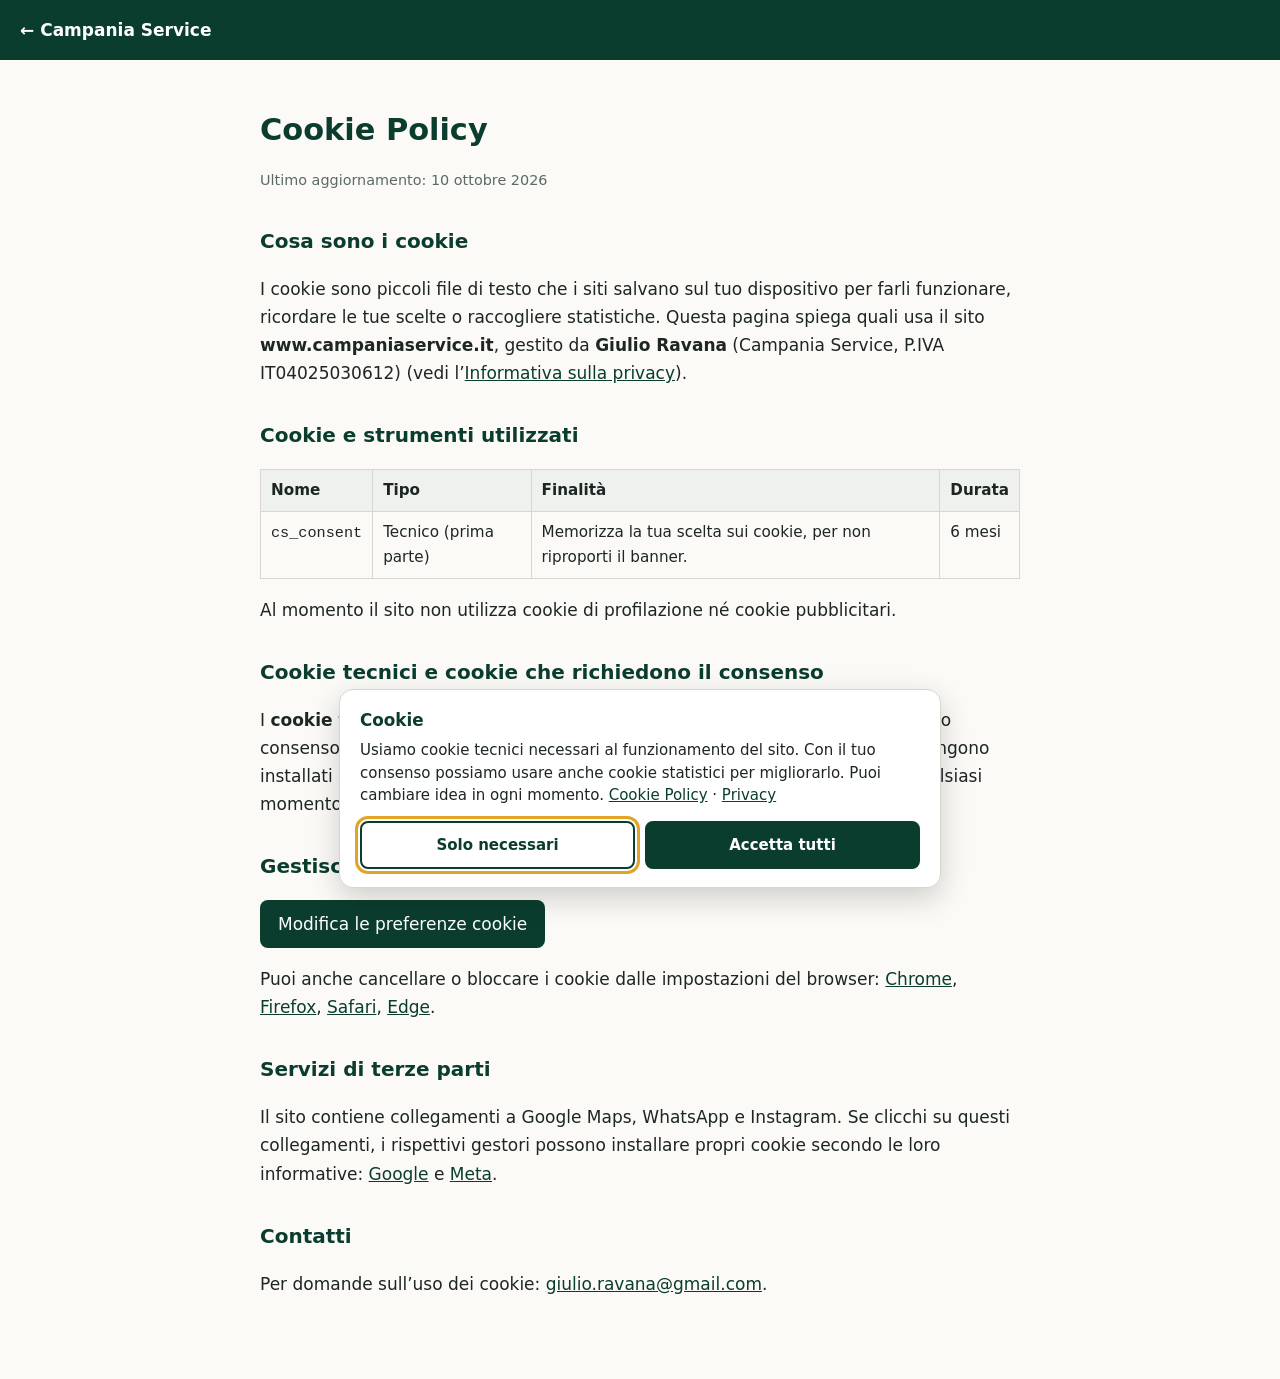
==== cookie.html @ 1ed26193 "Add files via upload" ====
<!doctype html>
<html lang="it">
<head>
<meta charset="utf-8">
<meta name="viewport" content="width=device-width, initial-scale=1">
<title>Cookie Policy | Campania Service</title>
<meta name="description" content="Informazioni sull'uso dei cookie sul sito di Campania Service, Caserta.">
<meta name="robots" content="noindex, follow">
<style>
  :root { --verde:#0B3D2F; --testo:#1d2623; --sfondo:#fbfaf7; }
  body { margin:0; font:17px/1.65 system-ui,-apple-system,Segoe UI,Roboto,sans-serif; color:var(--testo); background:var(--sfondo); }
  header { background:var(--verde); padding:16px 20px; }
  header a { color:#fff; text-decoration:none; font-weight:600; }
  main { max-width:760px; margin:0 auto; padding:32px 20px 64px; }
  h1 { color:var(--verde); font-size:1.9rem; line-height:1.2; }
  h2 { color:var(--verde); font-size:1.25rem; margin-top:2rem; }
  a { color:var(--verde); }
  .agg { color:#5b6a65; font-size:.9rem; }
  table { width:100%; border-collapse:collapse; font-size:.95rem; margin:1rem 0; }
  th, td { text-align:left; padding:8px 10px; border:1px solid #d8d6cf; vertical-align:top; }
  th { background:#eef1ee; }
  button.gestisci { background:var(--verde); color:#fff; border:0; border-radius:8px; padding:10px 18px; font:inherit; cursor:pointer; }
</style>
</head>
<body>
<header><a href="index.html">← Campania Service</a></header>
<main>
<h1>Cookie Policy</h1>
<p class="agg">Ultimo aggiornamento: 10 ottobre 2026</p>

<h2>Cosa sono i cookie</h2>
<p>I cookie sono piccoli file di testo che i siti salvano sul tuo dispositivo per farli funzionare, ricordare le tue scelte o raccogliere statistiche. Questa pagina spiega quali usa il sito <strong>www.campaniaservice.it</strong>, gestito da <strong>Giulio Ravana</strong> (Campania Service, P.IVA IT04025030612) (vedi l’<a href="privacy.html">Informativa sulla privacy</a>).</p>

<h2>Cookie e strumenti utilizzati</h2>
<table>
<thead><tr><th>Nome</th><th>Tipo</th><th>Finalità</th><th>Durata</th></tr></thead>
<tbody>
<tr><td><code>cs_consent</code></td><td>Tecnico (prima parte)</td><td>Memorizza la tua scelta sui cookie, per non riproporti il banner.</td><td>6 mesi</td></tr>
<!-- Se in futuro aggiungi Google Analytics, Meta Pixel o altri strumenti, elencali qui in una riga ciascuno:
<tr><td>_ga, _ga_*</td><td>Statistico (Google)</td><td>Statistiche anonime di utilizzo</td><td>fino a 2 anni</td></tr>
-->
</tbody>
</table>
<p>Al momento il sito non utilizza cookie di profilazione né cookie pubblicitari.</p>

<h2>Cookie tecnici e cookie che richiedono il consenso</h2>
<p>I <strong>cookie tecnici</strong> sono necessari al funzionamento del sito e non richiedono il tuo consenso. I cookie <strong>statistici, di marketing o di profilazione</strong>, se presenti, vengono installati solo dopo il tuo consenso esplicito, che puoi rifiutare o revocare in qualsiasi momento.</p>

<h2>Gestisci le tue preferenze</h2>
<p><button type="button" class="gestisci" data-cookie-settings>Modifica le preferenze cookie</button></p>
<p>Puoi anche cancellare o bloccare i cookie dalle impostazioni del browser:
<a href="https://support.google.com/chrome/answer/95647?hl=it" target="_blank" rel="noopener">Chrome</a>,
<a href="https://support.mozilla.org/it/kb/Opzioni%20di%20protezione%20e%20privacy%20di%20Firefox" target="_blank" rel="noopener">Firefox</a>,
<a href="https://support.apple.com/it-it/guide/safari/sfri11471/mac" target="_blank" rel="noopener">Safari</a>,
<a href="https://support.microsoft.com/it-it/microsoft-edge" target="_blank" rel="noopener">Edge</a>.</p>

<h2>Servizi di terze parti</h2>
<p>Il sito contiene collegamenti a Google Maps, WhatsApp e Instagram. Se clicchi su questi collegamenti, i rispettivi gestori possono installare propri cookie secondo le loro informative: <a href="https://policies.google.com/technologies/cookies?hl=it" target="_blank" rel="noopener">Google</a> e <a href="https://www.facebook.com/privacy/policies/cookies/" target="_blank" rel="noopener">Meta</a>.</p>

<h2>Contatti</h2>
<p>Per domande sull’uso dei cookie: <a href="mailto:giulio.ravana@gmail.com">giulio.ravana@gmail.com</a>.</p>
</main>
<script src="cookie-banner.js" defer></script>
</body>
</html>
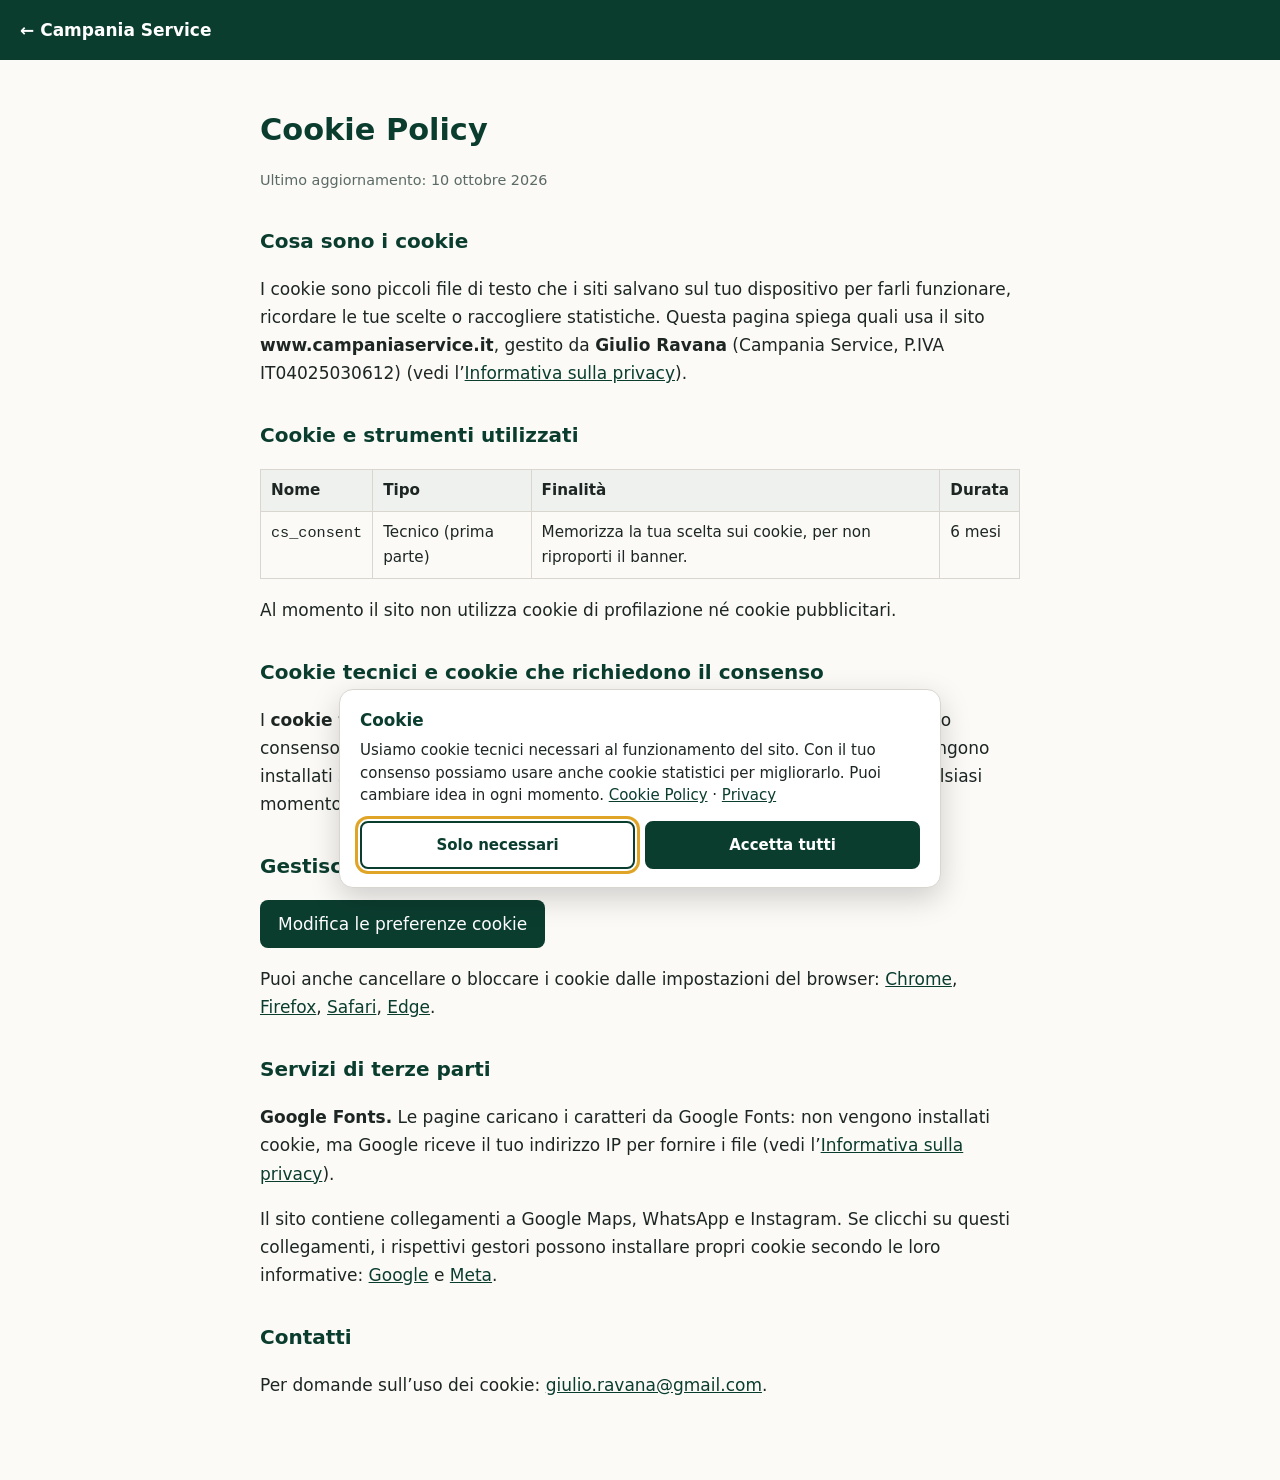
==== commit e8099b37: "Add files via upload" ====
--- a/cookie.html
+++ b/cookie.html
@@ -55,6 +55,7 @@
 <a href="https://support.microsoft.com/it-it/microsoft-edge" target="_blank" rel="noopener">Edge</a>.</p>
 
 <h2>Servizi di terze parti</h2>
+<p><strong>Google Fonts.</strong> Le pagine caricano i caratteri da Google Fonts: non vengono installati cookie, ma Google riceve il tuo indirizzo IP per fornire i file (vedi l’<a href="privacy.html">Informativa sulla privacy</a>).</p>
 <p>Il sito contiene collegamenti a Google Maps, WhatsApp e Instagram. Se clicchi su questi collegamenti, i rispettivi gestori possono installare propri cookie secondo le loro informative: <a href="https://policies.google.com/technologies/cookies?hl=it" target="_blank" rel="noopener">Google</a> e <a href="https://www.facebook.com/privacy/policies/cookies/" target="_blank" rel="noopener">Meta</a>.</p>
 
 <h2>Contatti</h2>
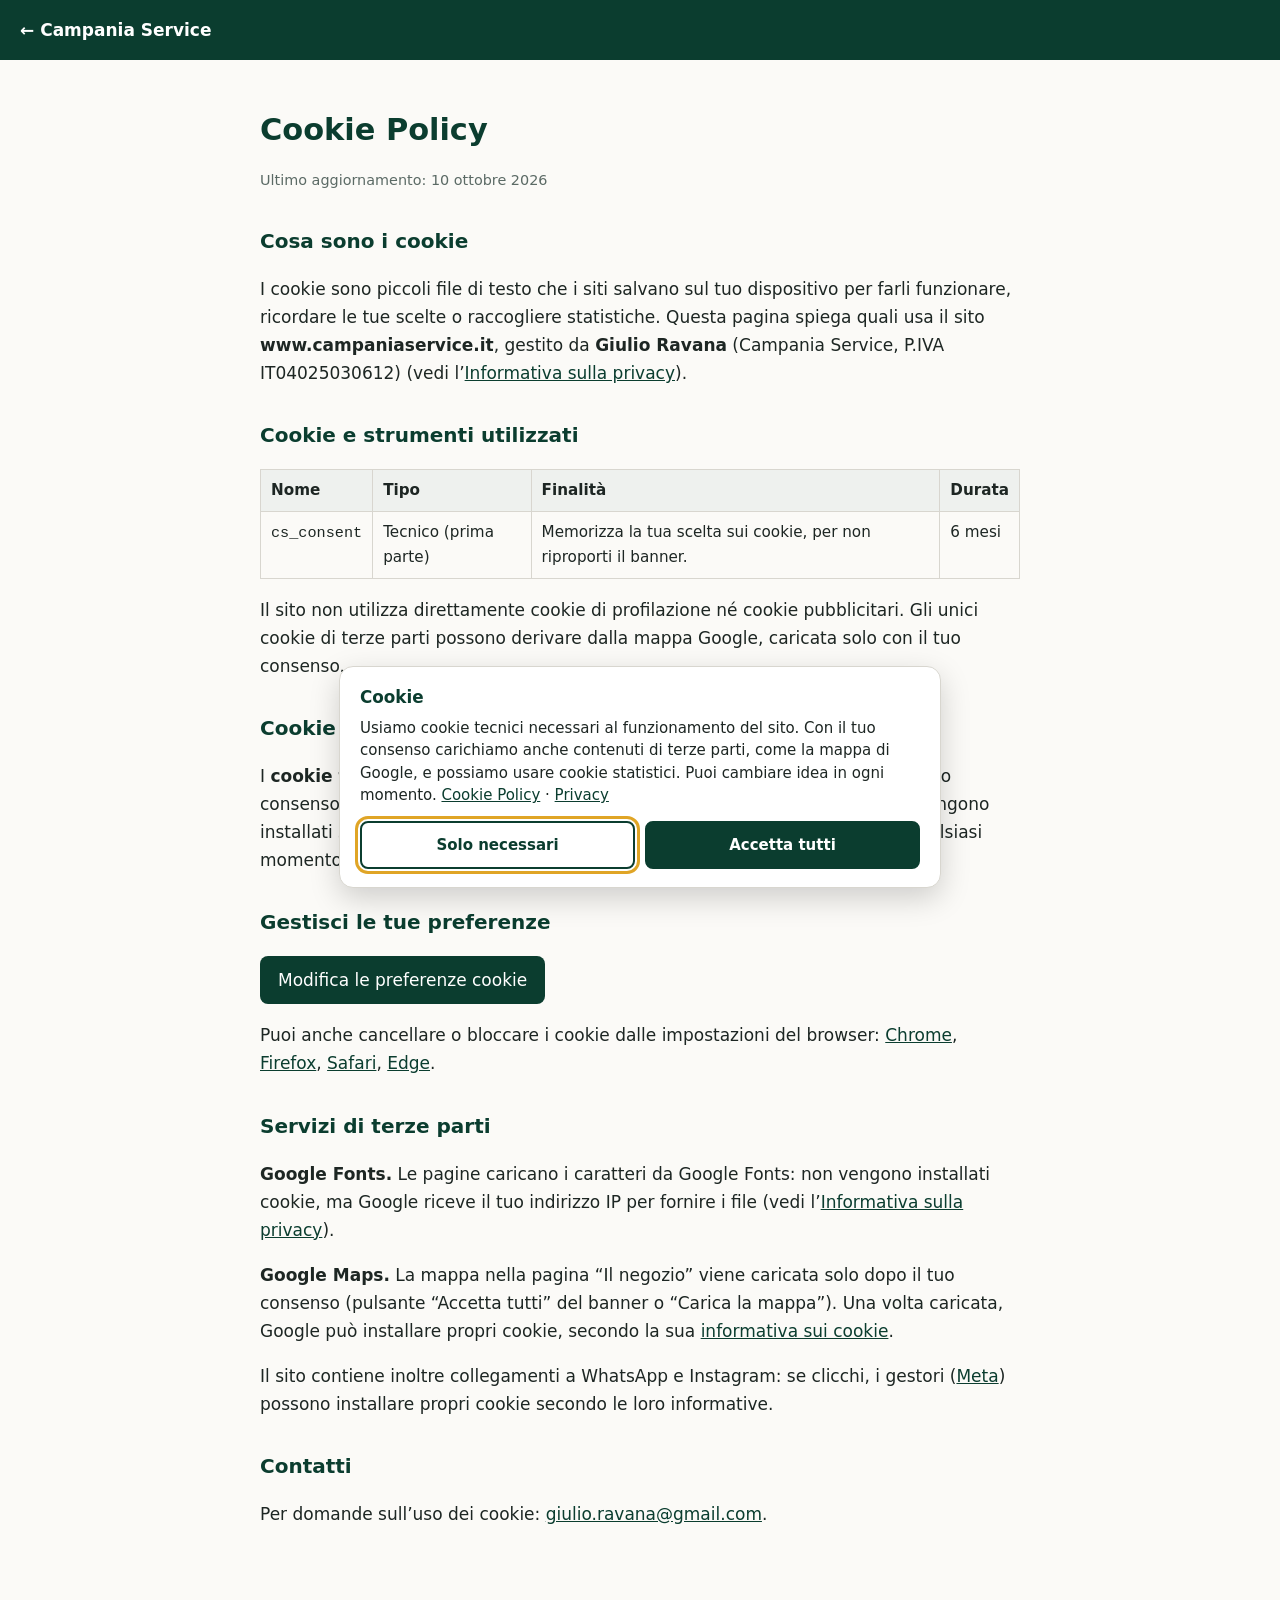
==== commit 4669cdb5: "Add files via upload" ====
--- a/cookie.html
+++ b/cookie.html
@@ -41,7 +41,7 @@
 -->
 </tbody>
 </table>
-<p>Al momento il sito non utilizza cookie di profilazione né cookie pubblicitari.</p>
+<p>Il sito non utilizza direttamente cookie di profilazione né cookie pubblicitari. Gli unici cookie di terze parti possono derivare dalla mappa Google, caricata solo con il tuo consenso.</p>
 
 <h2>Cookie tecnici e cookie che richiedono il consenso</h2>
 <p>I <strong>cookie tecnici</strong> sono necessari al funzionamento del sito e non richiedono il tuo consenso. I cookie <strong>statistici, di marketing o di profilazione</strong>, se presenti, vengono installati solo dopo il tuo consenso esplicito, che puoi rifiutare o revocare in qualsiasi momento.</p>
@@ -56,7 +56,8 @@
 
 <h2>Servizi di terze parti</h2>
 <p><strong>Google Fonts.</strong> Le pagine caricano i caratteri da Google Fonts: non vengono installati cookie, ma Google riceve il tuo indirizzo IP per fornire i file (vedi l’<a href="privacy.html">Informativa sulla privacy</a>).</p>
-<p>Il sito contiene collegamenti a Google Maps, WhatsApp e Instagram. Se clicchi su questi collegamenti, i rispettivi gestori possono installare propri cookie secondo le loro informative: <a href="https://policies.google.com/technologies/cookies?hl=it" target="_blank" rel="noopener">Google</a> e <a href="https://www.facebook.com/privacy/policies/cookies/" target="_blank" rel="noopener">Meta</a>.</p>
+<p><strong>Google Maps.</strong> La mappa nella pagina “Il negozio” viene caricata solo dopo il tuo consenso (pulsante “Accetta tutti” del banner o “Carica la mappa”). Una volta caricata, Google può installare propri cookie, secondo la sua <a href="https://policies.google.com/technologies/cookies?hl=it" target="_blank" rel="noopener">informativa sui cookie</a>.</p>
+<p>Il sito contiene inoltre collegamenti a WhatsApp e Instagram: se clicchi, i gestori (<a href="https://www.facebook.com/privacy/policies/cookies/" target="_blank" rel="noopener">Meta</a>) possono installare propri cookie secondo le loro informative.</p>
 
 <h2>Contatti</h2>
 <p>Per domande sull’uso dei cookie: <a href="mailto:giulio.ravana@gmail.com">giulio.ravana@gmail.com</a>.</p>
